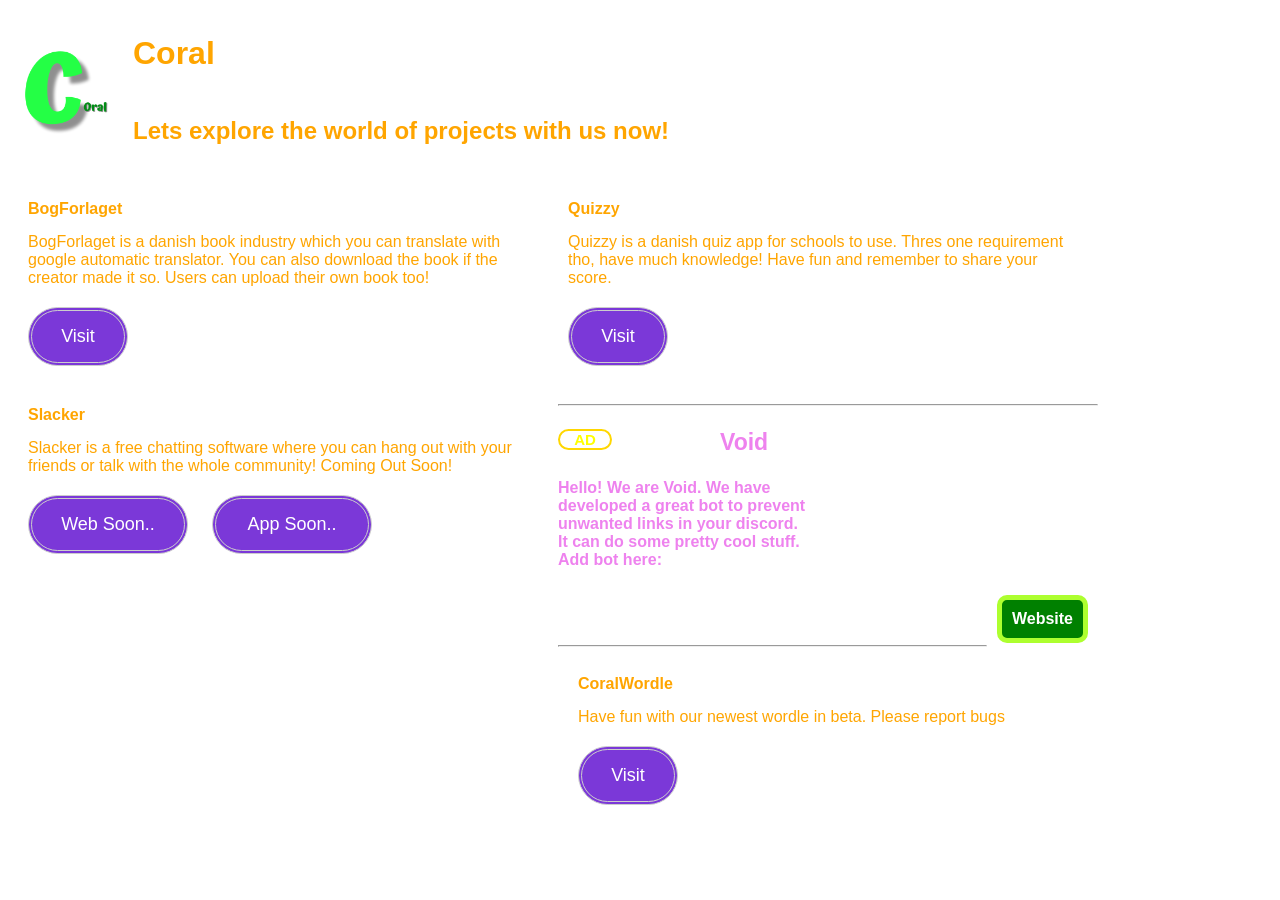
==== index.html @ 1c19a160 "Update index.html Signed-off-by: Sebastian Eysturtun <applehelper06@gmail.com>" ====
<!DOCTYPE html>
<html lang="en">
<head>
     <script async src="https://pagead2.googlesyndication.com/pagead/js/adsbygoogle.js?client=ca-pub-6530120887371936"
     crossorigin="anonymous"></script>
    <link rel="shortcut icon" href="Copy of Coral Adalo Logo - Made with PosterMyWall.png" type="image/x-icon">
    <meta charset="UTF-8">
    <meta http-equiv="X-UA-Compatible" content="IE=edge">
    <meta name="viewport" content="width=device-width, initial-scale=1.0">
    <title>Coral Incompany</title>
    <img src="Copy of Coral Adalo Logo - Made with PosterMyWall.png" style="width: 125px; float: left;"><h1 class="header" style="font-size: 17;">Coral</h1>
    <h2 class="header" style="font-size: 15;">Lets explore the world of projects with us now!</h2>
</head>
<link rel="shortcut icon" type="image/jpg" href="Copy of Coral Adalo Logo - Made with PosterMyWall.png"/>
<style>
    
</style>
<body>
    <style>
        .header {
          color: orange;
          font-family: 'Lucida Sans', 'Lucida Sans Regular', 'Lucida Grande', 'Lucida Sans Unicode', Geneva, Verdana, sans-serif;
          margin: 25px;
          padding: 10px;
             }
        .description {
          color: orange;
          font-family: 'Lucida Sans', 'Lucida Sans Regular', 'Lucida Grande', 'Lucida Sans Unicode', Geneva, Verdana, sans-serif;
          margin: 5px;
          padding: 5px;
          width: 500px;
             }
        html {
          background-image: url('https://64.media.tumblr.com/a3ec55047221984270c8bbdfdc2367ad/68e3639b800c3b4a-b5/s640x960/ac1287bb461e4b7a48bdbec2b994b827e17287a3.gifv');
          background-repeat: no-repeat;
          background-attachment: fixed;
          background-size: 100% 100%;
        }
        button {
        display: inline-block;
        background-color: #7b38d8;
        border-radius: 50px;
        border: 4px double #cccccc;
        color: #ffffff;
        text-align: center;
        font-size: 18px;
        padding: 15px;
        width: 100px;
        transition: all 0.5s;
        cursor: pointer;
        margin: 10px;
        text-decoration: none;
      }
      button span {
        cursor: pointer;
        display: inline-block;
        position: relative;
        transition: 0.5s;
      }
      button span:after {
        content: '✅';
        position: absolute;
        opacity: 0;
        top: -2px;
        right: -20px;
        transition: 0.5s;
      }
      button:hover {
        background-color: #f7c2f9;
      }
      button:hover span {
        padding-right: 25px;
      }
      button:hover span:after {
        opacity: 1;
        right: 0;
      }
      box {
        margin: 5px;
        padding: 5px;
        float: left;
      }
      .ad{ 
        float: none; 
        color: violet; 
        font-weight: bolder; 
        font-family: 'Trebuchet MS', 'Lucida Sans Unicode', 'Lucida Grande', 'Lucida Sans', Arial, sans-serif;
        width: 250px;
      }
      .button{
        color: white;
        background-color: green;
        border: 5px solid greenyellow;
        border-radius: 10px;
        width: fit-content;
        margin: 10px;
        padding: 10px;
        text-decoration: none;
        font-weight: bold;
        font-family: 'Lucida Sans', 'Lucida Sans Regular', 'Lucida Grande', 'Lucida Sans Unicode', Geneva, Verdana, sans-serif;
        position: static;
      }
      .button:hover{
        opacity: 75%;
      }
        </style>
        <box>
        <h4 class="description">BogForlaget</h4>
        <p class="description">BogForlaget is a danish book industry which you can translate with google automatic
        translator. You can also download the book if the creator made it so. Users can upload their own book too!</p>
    <button>
        <a href="https://coral-inc.github.io/bog-forlaget/">
        <span style="color: white;">Visit</span>
        </a>
    </button>
    </box>
    <box>
        <h4 class="description">Quizzy</h4>
        <p class="description">Quizzy is a danish quiz app for schools to use. Thres one requirement tho,
        have much knowledge! Have fun and remember to share your score.
        </p>
    <button>
        <a href="/Payment Pages/quizzy-pay.html">
        <span style="color: white;">Visit</span>
        </a>
    </button>
    </box>
    <script async src="https://pagead2.googlesyndication.com/pagead/js/adsbygoogle.js?client=ca-pub-6530120887371936"
     crossorigin="anonymous"></script>
<ins class="adsbygoogle"
     style="display:block; text-align:center;"
     data-ad-layout="in-article"
     data-ad-format="fluid"
     data-ad-client="ca-pub-6530120887371936"
     data-ad-slot="2022619338"></ins>
<script>
     (adsbygoogle = window.adsbygoogle || []).push({});
</script>
    <box>
      <h4 class="description">Slacker</h4>
      <p class="description">Slacker is a free chatting software where you can hang out with your friends
        or talk with the whole community! Coming Out Soon!
      </p>
    <button style="width: 160px;">
      <a href="">
      <span style="color: white;">Web Soon..</span>
      </a>
      </button>
      <button style="width: 160px;">
        <span style="color: white;">App Soon..</span>
      </button>
    </box>
    <box>
    <hr>
    <p class="ad" style="font-size: 15px; color: yellow; border: 2px solid gold; border-radius: 50px; width: 50px; float: left; text-align: center;">AD</p>
    <p class="ad" style="font-size: 23px; padding-left: 30%;">Void</p>
    <p class="ad" style="font-size: 16px;">Hello! We are Void. We have developed a great bot to prevent unwanted links in your discord. It can do some pretty cool stuff. Add bot here:</p>
    <a href="https://antilinks.github.io/" class="button" style="float: right;">Website</a>
    <br>
    <p style="font-size: 13px; color: white; text-align: center;">©Coral Incompany | All Rights Reserved</p>
    <hr>
    <box>
      <h4 class="description">CoralWordle</h4>
      <p class="description">Have fun with our newest wordle in beta. Please report bugs</p>
  <button>
      <a href="wordle.html">
      <span style="color: white;">Visit</span>
      </a>
  </button>
  </box>
    
    </box>
</body>
</html>
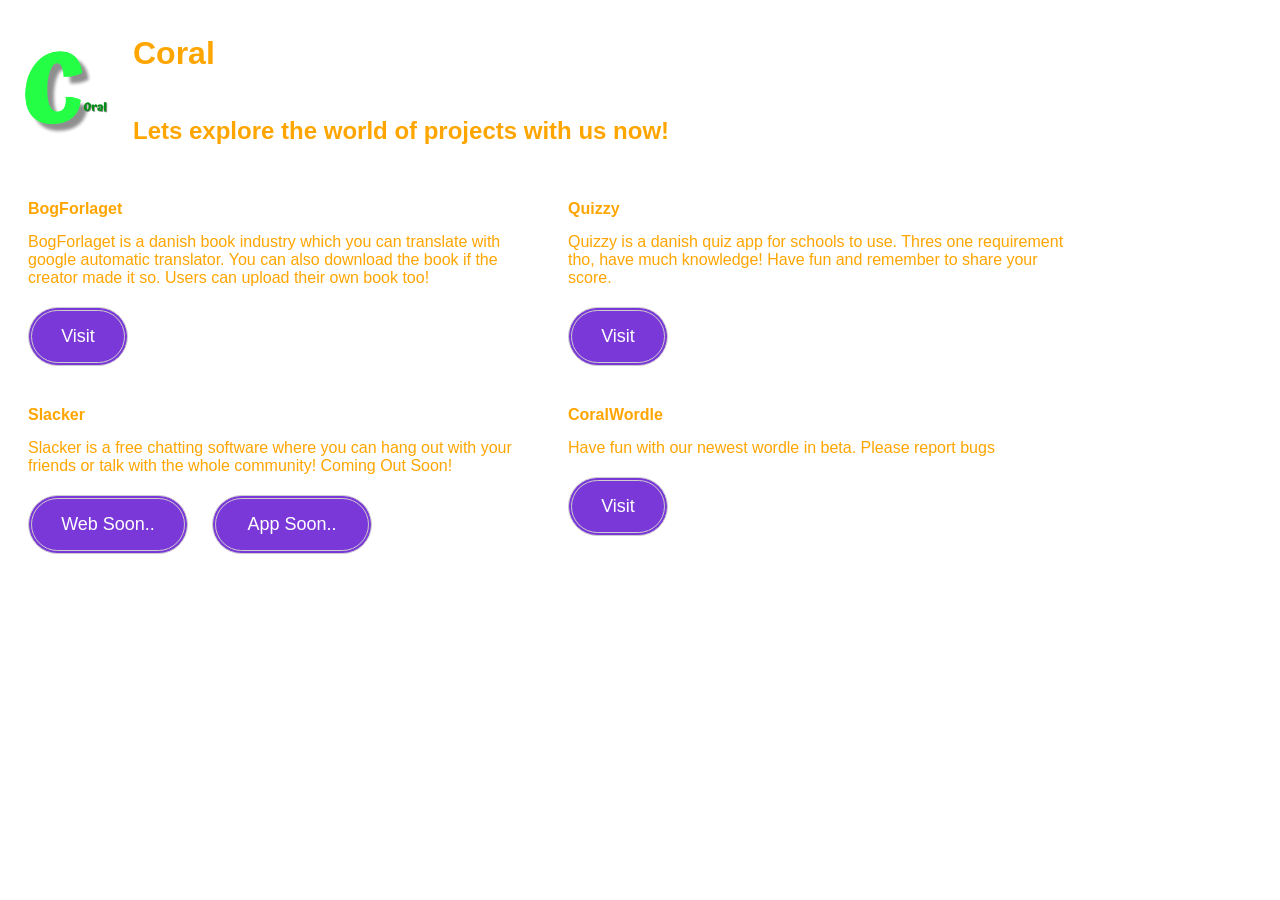
==== commit 8033c69f: "Update index.html Signed-off-by: Sebastian Eysturtun <applehelper06@gmail.com>" ====
--- a/index.html
+++ b/index.html
@@ -10,6 +10,8 @@
     <title>Coral Incompany</title>
     <img src="Copy of Coral Adalo Logo - Made with PosterMyWall.png" style="width: 125px; float: left;"><h1 class="header" style="font-size: 17;">Coral</h1>
     <h2 class="header" style="font-size: 15;">Lets explore the world of projects with us now!</h2>
+    <script async src="https://pagead2.googlesyndication.com/pagead/js/adsbygoogle.js?client=ca-pub-6530120887371936"
+    crossorigin="anonymous"></script>
 </head>
 <link rel="shortcut icon" type="image/jpg" href="Copy of Coral Adalo Logo - Made with PosterMyWall.png"/>
 <style>
@@ -125,8 +127,6 @@
         </a>
     </button>
     </box>
-    <script async src="https://pagead2.googlesyndication.com/pagead/js/adsbygoogle.js?client=ca-pub-6530120887371936"
-     crossorigin="anonymous"></script>
 <ins class="adsbygoogle"
      style="display:block; text-align:center;"
      data-ad-layout="in-article"
@@ -151,19 +151,10 @@
       </button>
     </box>
     <box>
-    <hr>
-    <p class="ad" style="font-size: 15px; color: yellow; border: 2px solid gold; border-radius: 50px; width: 50px; float: left; text-align: center;">AD</p>
-    <p class="ad" style="font-size: 23px; padding-left: 30%;">Void</p>
-    <p class="ad" style="font-size: 16px;">Hello! We are Void. We have developed a great bot to prevent unwanted links in your discord. It can do some pretty cool stuff. Add bot here:</p>
-    <a href="https://antilinks.github.io/" class="button" style="float: right;">Website</a>
-    <br>
-    <p style="font-size: 13px; color: white; text-align: center;">©Coral Incompany | All Rights Reserved</p>
-    <hr>
-    <box>
       <h4 class="description">CoralWordle</h4>
       <p class="description">Have fun with our newest wordle in beta. Please report bugs</p>
   <button>
-      <a href="wordle.html">
+      <a href="https://coral-inc.github.io/Wordle/">
       <span style="color: white;">Visit</span>
       </a>
   </button>
